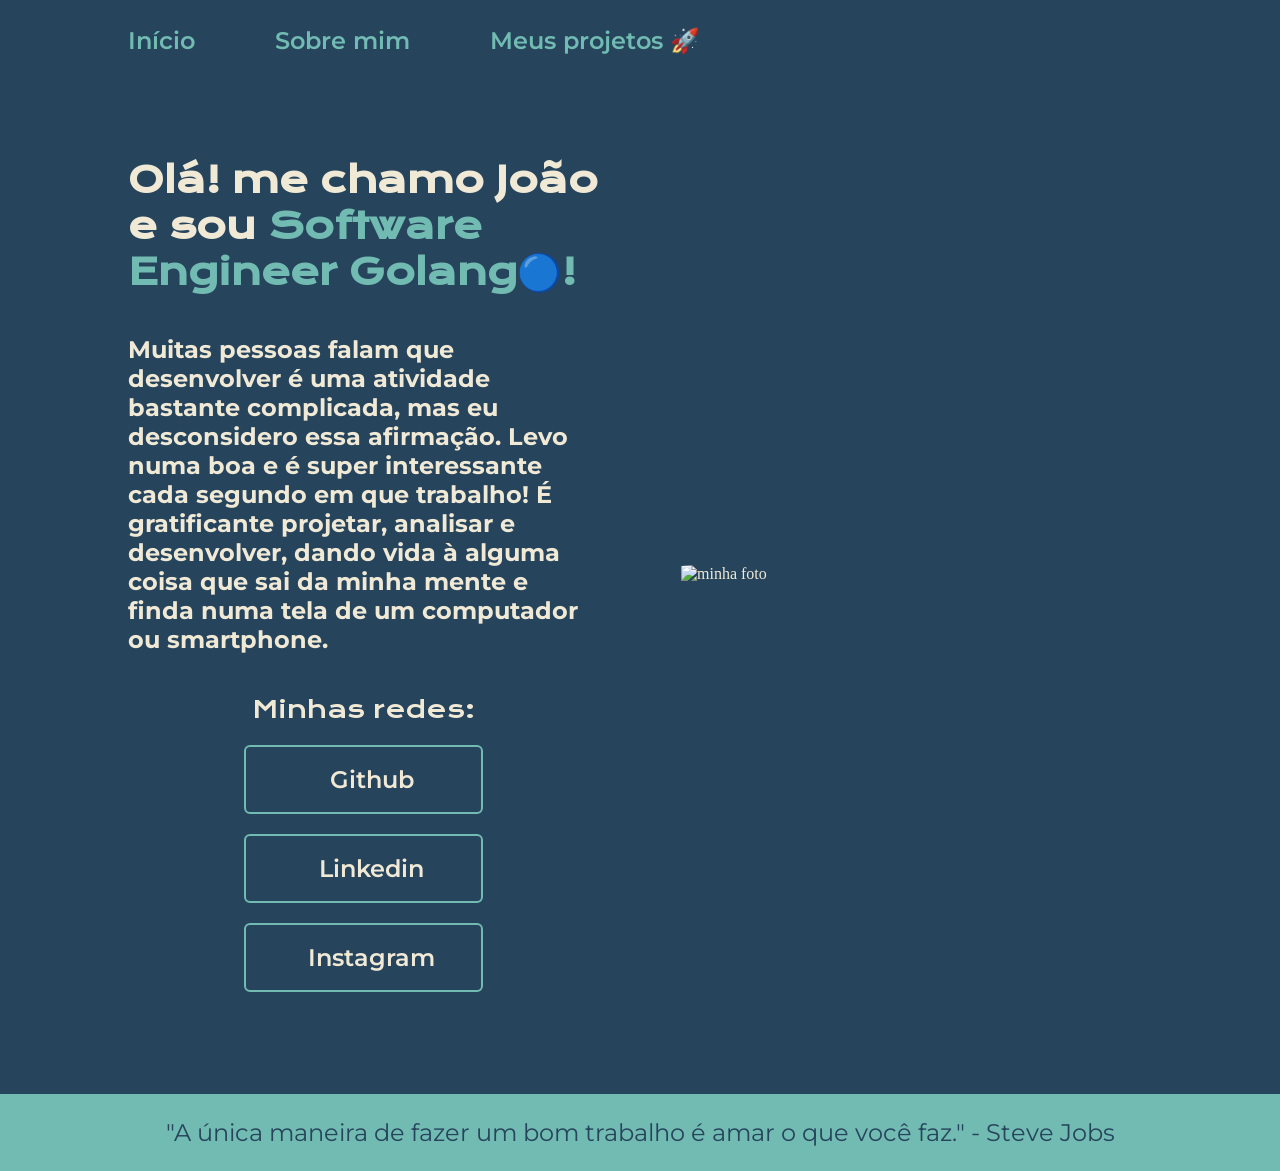
==== index.html @ 8dc7c3d0 "commit" ====
<!DOCTYPE html>
<html lang="pt-br  ">
<head>
    <meta charset="UTF-8">
    <meta name="viewport" content="width=, initial-scale=1.0">
    <title>João Victor</title>
    <script src="script.js"></script>
    <link rel="stylesheet" href="./styles/style.css">
</head>
<body>
   <header class="cabecalho">
    <nav class="cabecalho__menu">
        <a class="cabecalho__menu__link" href="index.html">Início</a>
        <a class="cabecalho__menu__link" href="sobreMim.html">Sobre mim</a>
        <a class="cabecalho__menu__link" href="meusProjetos.html">Meus projetos 🚀</a>
    </nav>
   </header>
   <main class="apresentacao">
        <section class="apresentacao__conteudo">
            <h1 class="apresentacao__conteudo__titulo">Olá! me chamo João e sou <strong class="titulo-destaque">Software Engineer Golang🔵!</strong><h1>
            <p class="apresentacao__conteudo__texto">Muitas pessoas falam que desenvolver é uma atividade bastante complicada, mas eu desconsidero essa afirmação. Levo numa boa e é super interessante cada segundo em que trabalho! É gratificante projetar, analisar e desenvolver, dando vida à alguma coisa que sai da minha mente e finda numa tela de um computador ou smartphone. </p>
            
            <div class="apresentacao__links">
                <h2 class="apresentacao__links__subtitulo">Minhas redes: </h2>
                
                <a class="apresentacao__links__link" href="https://github.com/joaovictordjl">
                    <img src="./assets/github.png" alt="">
                    Github
                </a>
                <a class="apresentacao__links__link" href="https://www.linkedin.com/in/jo%C3%A3o-victor-9087b9234/"> <img src="./assets/linkedin.png" alt="">
                    Linkedin
                </a>
                <a class="apresentacao__links__link" href="https://www.instagram.com/juuuaozin/">
                    <img src="./assets/instagram.png" alt="">
                    Instagram
                </a>



            </div>
        </section>
        <img class="minha-foto" src="./assets/minhaFoto.jpeg" alt="minha foto">
    </main>

    <footer class="rodape">
        <p>"A única maneira de fazer um bom trabalho é amar o que você faz." - Steve Jobs
        </p>
    </footer>
</body>
</html>
---- styles/style.css ----
@import url('https://fonts.googleapis.com/css2?family=Krona+One&family=Montserrat:ital,wght@0,100..900;1,100..900&display=swap');

:root {
    --cor-principal: #27445D;
    --cor-secundaria: #EFE9D5;
    --cor-terciaria: #71BBB2;
    --cor-do-hover: #497D74;

    --fonte-primaria: 'Krona One', sans-serif;
    --fonte-secundaria: 'Montserrat', sans-serif;

}
*{
    margin: 0;
    padding: 0;
    
}
body {
    box-sizing: border-box;
    height: 100%;
    background-color: var(--cor-principal);
    color: var(--cor-secundaria);
    
}

.cabecalho {
    padding: 2% 0 0 10% ;
}

.cabecalho__menu {
    display: flex;
    gap: 80px;
}

.cabecalho__menu__link{
    font-family: var(--fonte-secundaria);
    font-size: 1.5rem;
    font-weight: 600;
    color: var(--cor-terciaria);
    text-decoration: none;

}

.minha-foto {
    border-radius: 7%;
    width:50% ;
}

.apresentacao {
    padding: 8% 10%;
    display: flex;
    align-items: center;
    justify-content: space-between;
    gap: 82px;
}

.apresentacao__conteudo{
    width: 50%;
    display: flex;
    flex-direction:column;
    gap: 40px;
    
}

.apresentacao__conteudo__titulo{
    font-family: var(--fonte-primaria);
    font-size: 2.25rem;
}

.tecnologias {
    font-family: var(--fonte-secundaria);
    font-size: 1.5rem;
}

.titulo-destaque{
    color: var(--cor-terciaria);
}
 .apresentacao__conteudo__texto {
    font-size: 1.5rem;
    font-family: var(--fonte-secundaria);
    margin-bottom: 40px;
 }

 .apresentacao__links {
    display: flex;
    flex-direction: column;
    align-items: center;
    justify-content: space-between;
    gap: 20px;
 }

 .apresentacao__links__subtitulo {
    font-family: var(--fonte-primaria);
    font-weight: 400;
    font-size: 1.5rem;
  }

 .apresentacao__links__link {
    display: flex;
    justify-content: center;
    gap: 16px;
    font-family: var(--fonte-secundaria) ;
    width: 50%;
    text-align: center;
    border: 2px solid var(--cor-terciaria);
    border-radius: 6px;
    font-size: 1.5rem;
    color: var(--cor-secundaria);
    padding: 18px 0;
    text-decoration: none;
    font-weight: 600;
 }


 .apresentacao__links__link:hover{
    background-color: var(--cor-do-hover);
 }

 .rodape {
    color: var(--cor-principal);
    background-color: var(--cor-terciaria);
    padding: 24px;
    font-family: var(--fonte-secundaria);
    font-size: 1.5rem;
    font-weight: 400;
    text-align: center;
 }

 @media (max-width: 1100px){
    .cabecalho {
        padding: 10%;

    }

    .cabecalho__menu{
        justify-content: center;
    }
   
    .apresentacao {
        flex-direction: column-reverse;
        padding: 5%;
    }

    .apresentacao__conteudo{
        width: auto;
    }

   
    
    
 }
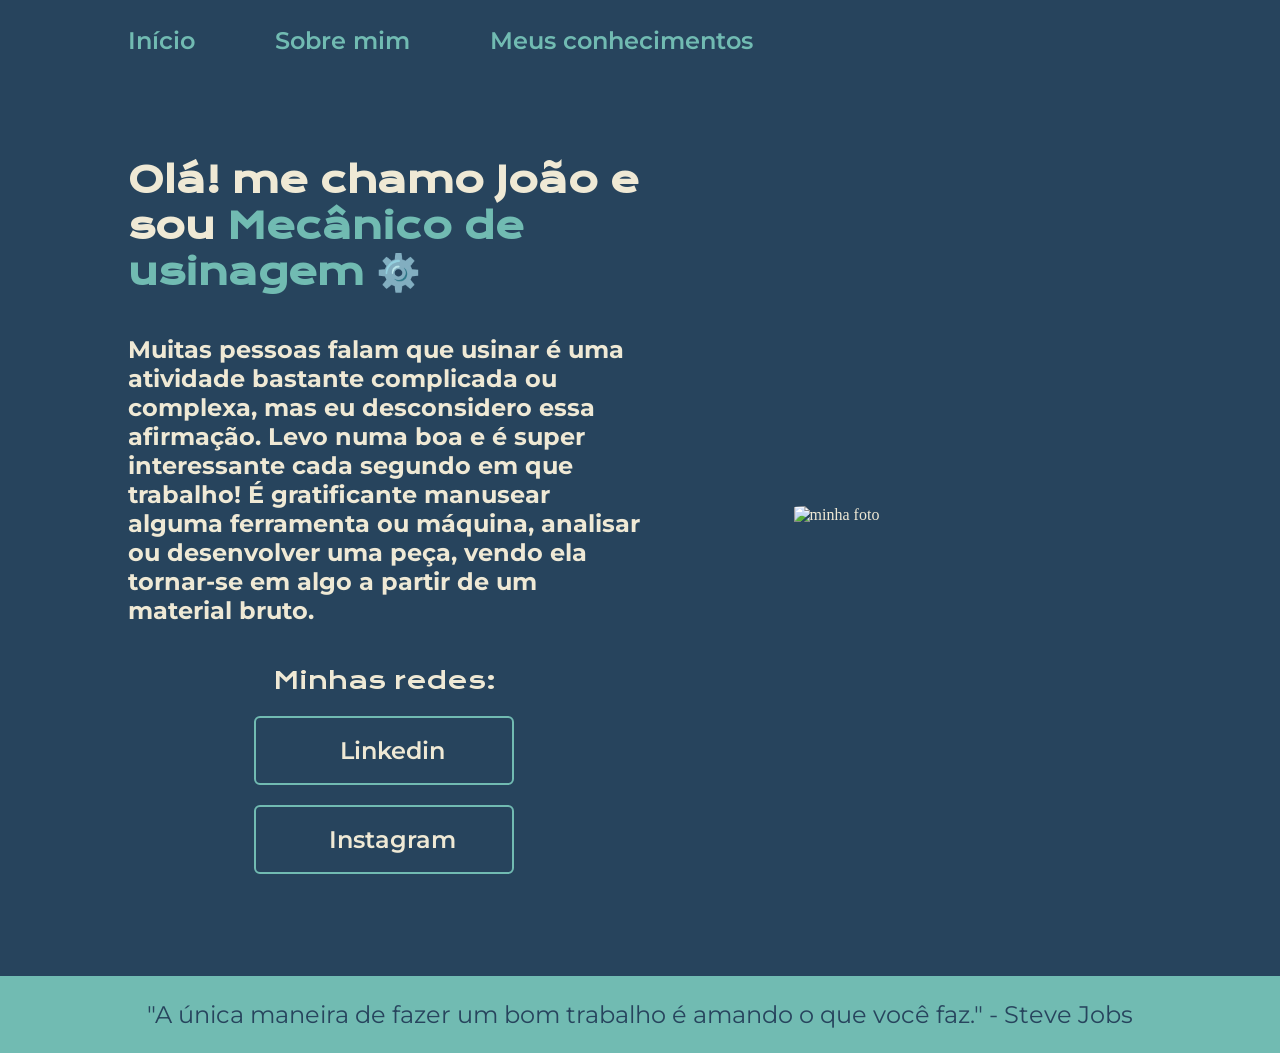
==== commit b297c217: "commit" ====
--- a/index.html
+++ b/index.html
@@ -12,21 +12,17 @@
     <nav class="cabecalho__menu">
         <a class="cabecalho__menu__link" href="index.html">Início</a>
         <a class="cabecalho__menu__link" href="sobreMim.html">Sobre mim</a>
-        <a class="cabecalho__menu__link" href="meusProjetos.html">Meus projetos 🚀</a>
+        <a class="cabecalho__menu__link" href="meusProjetos.html">Meus conhecimentos</a>
     </nav>
    </header>
    <main class="apresentacao">
         <section class="apresentacao__conteudo">
-            <h1 class="apresentacao__conteudo__titulo">Olá! me chamo João e sou <strong class="titulo-destaque">Software Engineer Golang🔵!</strong><h1>
-            <p class="apresentacao__conteudo__texto">Muitas pessoas falam que desenvolver é uma atividade bastante complicada, mas eu desconsidero essa afirmação. Levo numa boa e é super interessante cada segundo em que trabalho! É gratificante projetar, analisar e desenvolver, dando vida à alguma coisa que sai da minha mente e finda numa tela de um computador ou smartphone. </p>
+            <h1 class="apresentacao__conteudo__titulo">Olá! me chamo João e sou <strong class="titulo-destaque">Mecânico de usinagem ⚙️</strong><h1>
+            <p class="apresentacao__conteudo__texto">Muitas pessoas falam que usinar é uma atividade bastante complicada ou complexa, mas eu desconsidero essa afirmação. Levo numa boa e é super interessante cada segundo em que trabalho! É gratificante manusear alguma ferramenta ou máquina, analisar ou desenvolver uma peça, vendo ela tornar-se em algo a partir de um material bruto. </p>
             
             <div class="apresentacao__links">
                 <h2 class="apresentacao__links__subtitulo">Minhas redes: </h2>
                 
-                <a class="apresentacao__links__link" href="https://github.com/joaovictordjl">
-                    <img src="./assets/github.png" alt="">
-                    Github
-                </a>
                 <a class="apresentacao__links__link" href="https://www.linkedin.com/in/jo%C3%A3o-victor-9087b9234/"> <img src="./assets/linkedin.png" alt="">
                     Linkedin
                 </a>
@@ -43,7 +39,7 @@
     </main>
 
     <footer class="rodape">
-        <p>"A única maneira de fazer um bom trabalho é amar o que você faz." - Steve Jobs
+        <p>"A única maneira de fazer um bom trabalho é amando o que você faz." - Steve Jobs
         </p>
     </footer>
 </body>
--- a/styles/style.css
+++ b/styles/style.css
@@ -43,7 +43,7 @@
 
 .minha-foto {
     border-radius: 7%;
-    width:50% ;
+    width:35% ;
 }
 
 .apresentacao {
